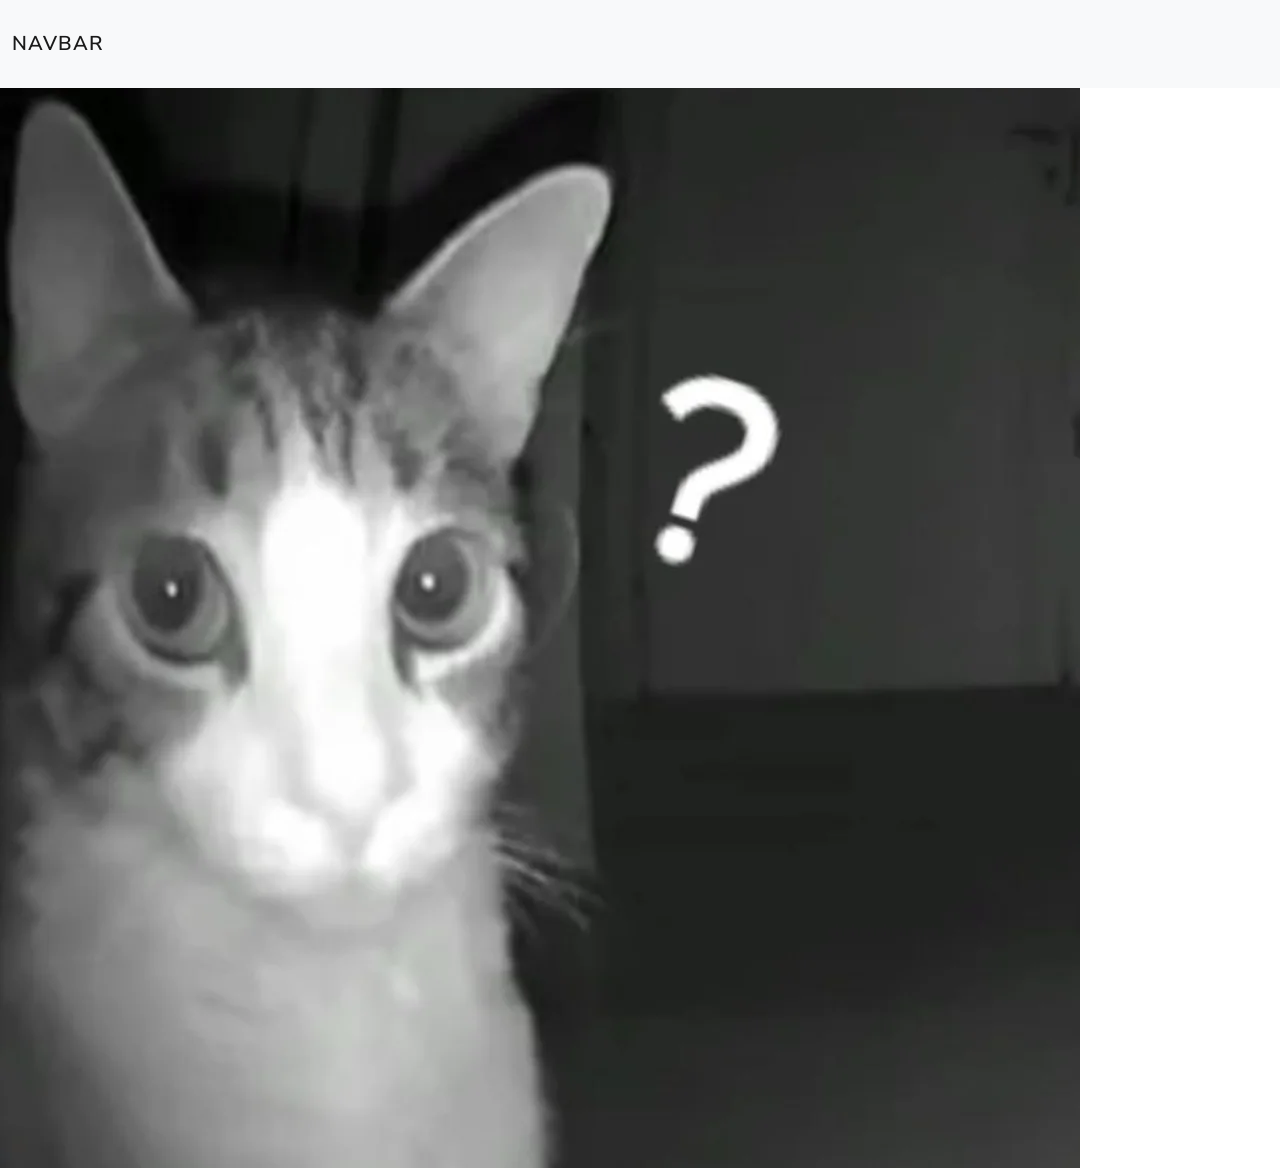
==== galeria.html @ b932b1fc "add galery test img" ====
<!DOCTYPE html>
<html lang="es">
  <head>
    <meta charset="UTF-8">
    <title>J | GALERIA</title>
    <!-- Aquí conectas tu archivo CSS para el diseño -->
    <link rel="stylesheet" href="./style.css">
    <link rel="stylesheet" href="./bootstrap.css">
  </head>
<body>
    <nav class="navbar navbar-expand-lg bg-body-tertiary">
        <div class="container-fluid">
            <a class="navbar-brand" href="#">Navbar</a>
            <button class="navbar-toggler" type="button" data-bs-toggle="collapse" data-bs-target="#navbarColor04"
                aria-controls="navbarColor04" aria-expanded="false" aria-label="Toggle navigation">
                <span class="navbar-toggler-icon"></span>
            </button>
            <div class="collapse navbar-collapse" id="navbarColor04">
                <ul class="navbar-nav me-auto"> </ul>
            </div>
        </div>
    </nav>
    <div class="container-img">
        <img class="img-test" src="./files/image1.webp" alt="" srcset="">
    </div>

    <!-- Aquí conectas tu archivo JavaScript para la interactividad -->
    <!-- (Se suele poner justo antes de cerrar la etiqueta body) -->
    <script src="./main.js"></script>
</body>
</html>
---- style.css ----
body{
    background-color: #f5f5f7;
}
.etiqueta-example{
    background-color:white;
    border-radius: 8px;
    border-color: none;
    padding: 1%;

}
.container-image{
    background-color: darkgrey;
    display: flex;
    flex-direction:column;
    justify-content: center;
    align-items: center;
    width: 100%;
    height: 100%;

}
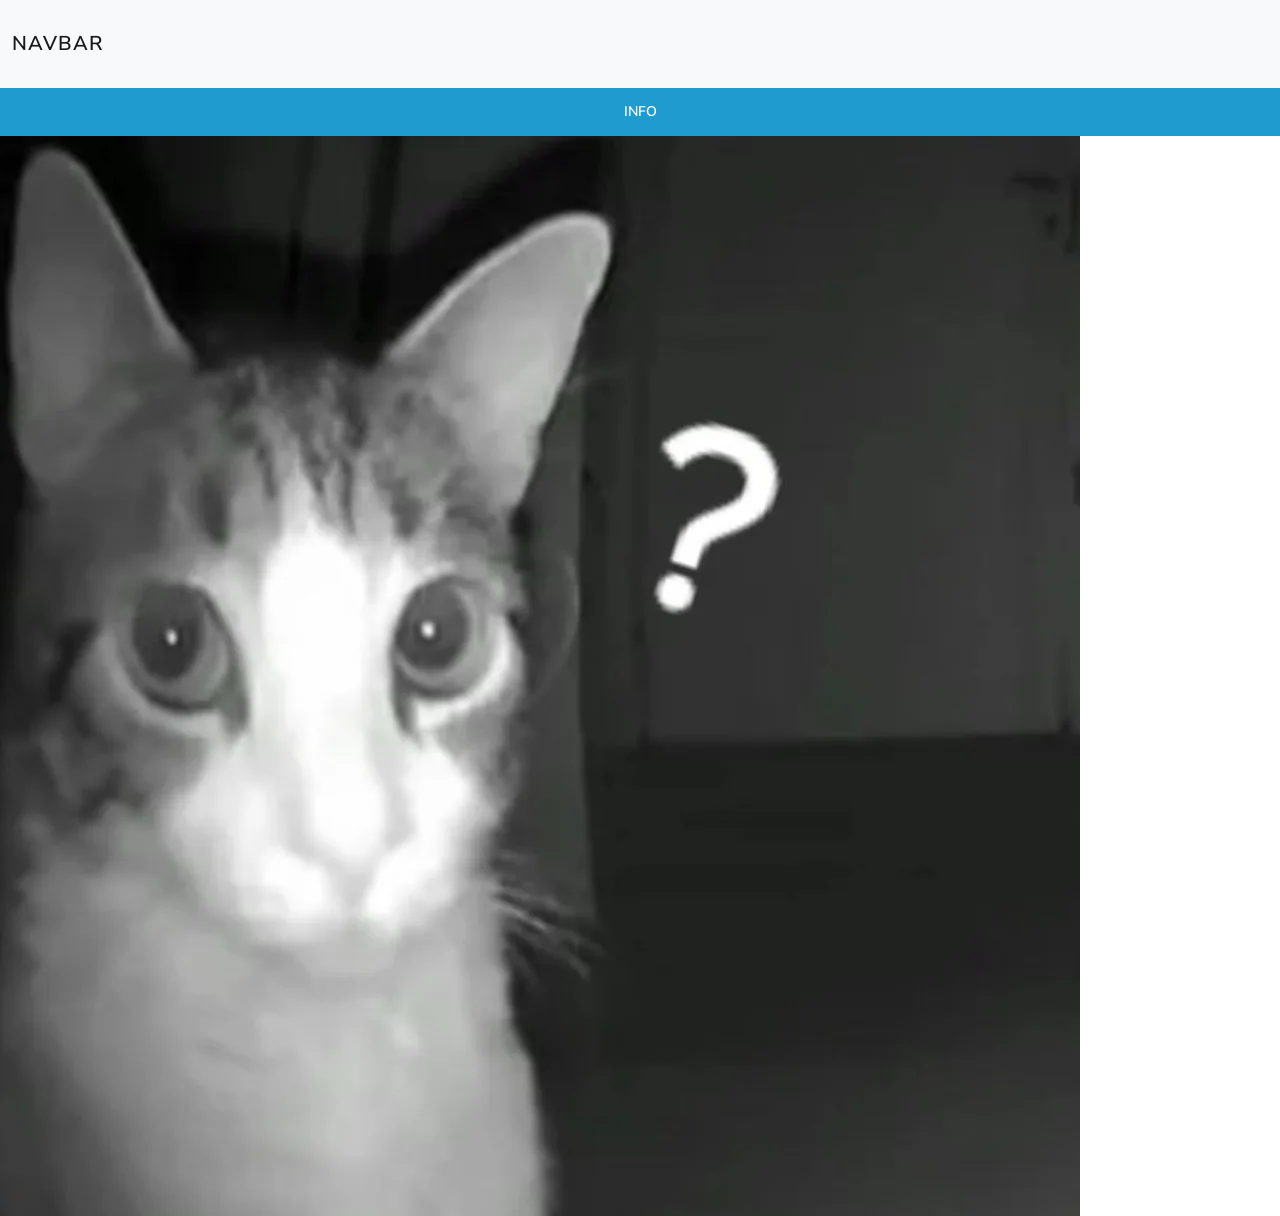
==== commit 211a186c: "change parametros test main.js" ====
--- a/galeria.html
+++ b/galeria.html
@@ -10,7 +10,7 @@
 <body>
     <nav class="navbar navbar-expand-lg bg-body-tertiary">
         <div class="container-fluid">
-            <a class="navbar-brand" href="#">Navbar</a>
+            <a class="navbar-brand" href="./index.html">Navbar</a>
             <button class="navbar-toggler" type="button" data-bs-toggle="collapse" data-bs-target="#navbarColor04"
                 aria-controls="navbarColor04" aria-expanded="false" aria-label="Toggle navigation">
                 <span class="navbar-toggler-icon"></span>
@@ -20,12 +20,13 @@
             </div>
         </div>
     </nav>
+    <button type="button" class="btn btn-info" id="btninfo">Info</button>
     <div class="container-img">
-        <img class="img-test" src="./files/image1.webp" alt="" srcset="">
+        <img id="img-test" class="img-test" src="./files/image1.webp" alt="" srcset="">
     </div>
 
     <!-- Aquí conectas tu archivo JavaScript para la interactividad -->
     <!-- (Se suele poner justo antes de cerrar la etiqueta body) -->
-    <script src="./main.js"></script>
+    <script src="main.js"></script>
 </body>
 </html>
--- a/style.css
+++ b/style.css
@@ -1,6 +1,30 @@
-body{
+html, body {
+    height: 100%;
+    margin: 0;
+}
+
+body {
     background-color: #f5f5f7;
+    display: flex;
+    flex-direction: column;
+    min-height: 100vh;
 }
+
+.section1{
+    flex: 1;
+    padding: 1%;
+}
+
+
+
+
+footer {
+  /* Tus estilos para el footer */
+  background-color: #333;
+  color: white;
+  padding: 20px;
+}
+
 .etiqueta-example{
     background-color:white;
     border-radius: 8px;
@@ -8,6 +32,7 @@
     padding: 1%;
 
 }
+
 .container-image{
     background-color: darkgrey;
     display: flex;
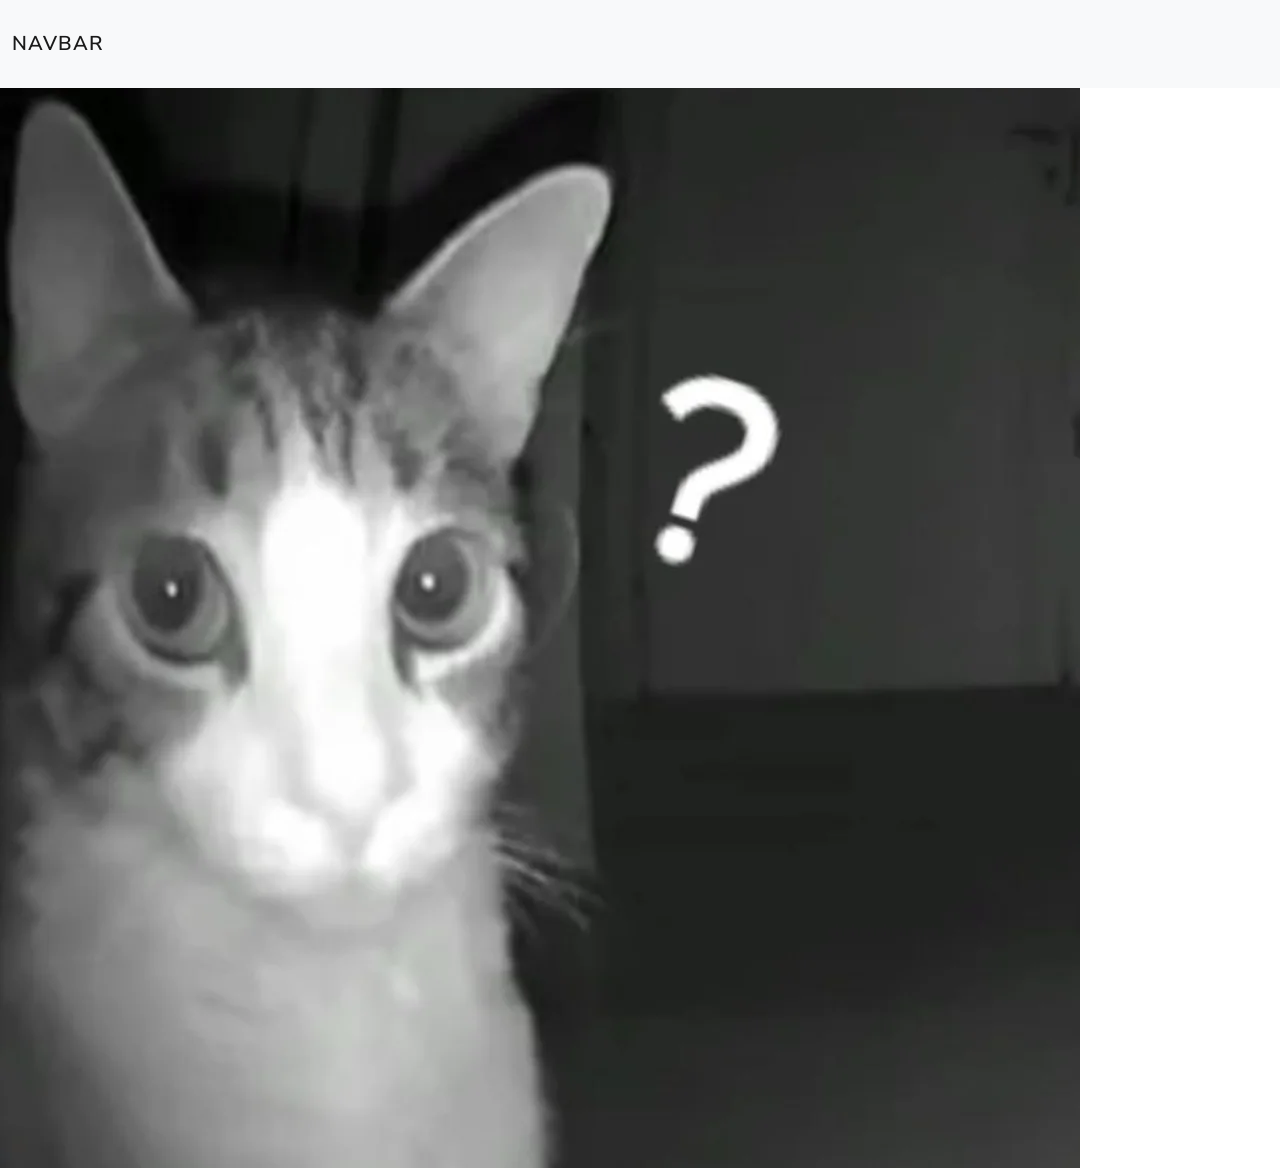
==== commit d7b9d738: "mod js en index" ====
--- a/galeria.html
+++ b/galeria.html
@@ -1,32 +1,37 @@
 <!DOCTYPE html>
 <html lang="es">
-  <head>
-    <meta charset="UTF-8">
-    <title>J | GALERIA</title>
-    <!-- Aquí conectas tu archivo CSS para el diseño -->
-    <link rel="stylesheet" href="./style.css">
-    <link rel="stylesheet" href="./bootstrap.css">
-  </head>
-<body>
-    <nav class="navbar navbar-expand-lg bg-body-tertiary">
-        <div class="container-fluid">
-            <a class="navbar-brand" href="./index.html">Navbar</a>
-            <button class="navbar-toggler" type="button" data-bs-toggle="collapse" data-bs-target="#navbarColor04"
-                aria-controls="navbarColor04" aria-expanded="false" aria-label="Toggle navigation">
-                <span class="navbar-toggler-icon"></span>
-            </button>
-            <div class="collapse navbar-collapse" id="navbarColor04">
-                <ul class="navbar-nav me-auto"> </ul>
+
+    <head>
+        <meta charset="UTF-8">
+        <title>J | GALERIA</title>
+        <!-- Aquí conectas tu archivo CSS para el diseño -->
+        <link rel="stylesheet" href="./style.css">
+        <link rel="stylesheet" href="./bootstrap.css">
+
+        <!-- Aquí conectas tu archivo JavaScript para la interactividad -->
+        <!-- (Se suele poner justo antes de cerrar la etiqueta body) -->
+        <script src="main.js"></script>
+    </head>
+
+    <body>
+
+        <nav class="navbar navbar-expand-lg bg-body-tertiary">
+            <div class="container-fluid">
+                <a class="navbar-brand" href="./index.html">Navbar</a>
+                <button class="navbar-toggler" type="button" data-bs-toggle="collapse" data-bs-target="#navbarColor04"
+                    aria-controls="navbarColor04" aria-expanded="false" aria-label="Toggle navigation">
+                    <span class="navbar-toggler-icon"></span>
+                </button>
+                <div class="collapse navbar-collapse" id="navbarColor04">
+                    <ul class="navbar-nav me-auto"> </ul>
+                </div>
             </div>
+        </nav>
+        
+        <div class="container-img">
+            <img class="img-test" src="./files/image1.webp">
         </div>
-    </nav>
-    <button type="button" class="btn btn-info" id="btninfo">Info</button>
-    <div class="container-img">
-        <img id="img-test" class="img-test" src="./files/image1.webp" alt="" srcset="">
-    </div>
 
-    <!-- Aquí conectas tu archivo JavaScript para la interactividad -->
-    <!-- (Se suele poner justo antes de cerrar la etiqueta body) -->
-    <script src="main.js"></script>
-</body>
+    </body>
+
 </html>
